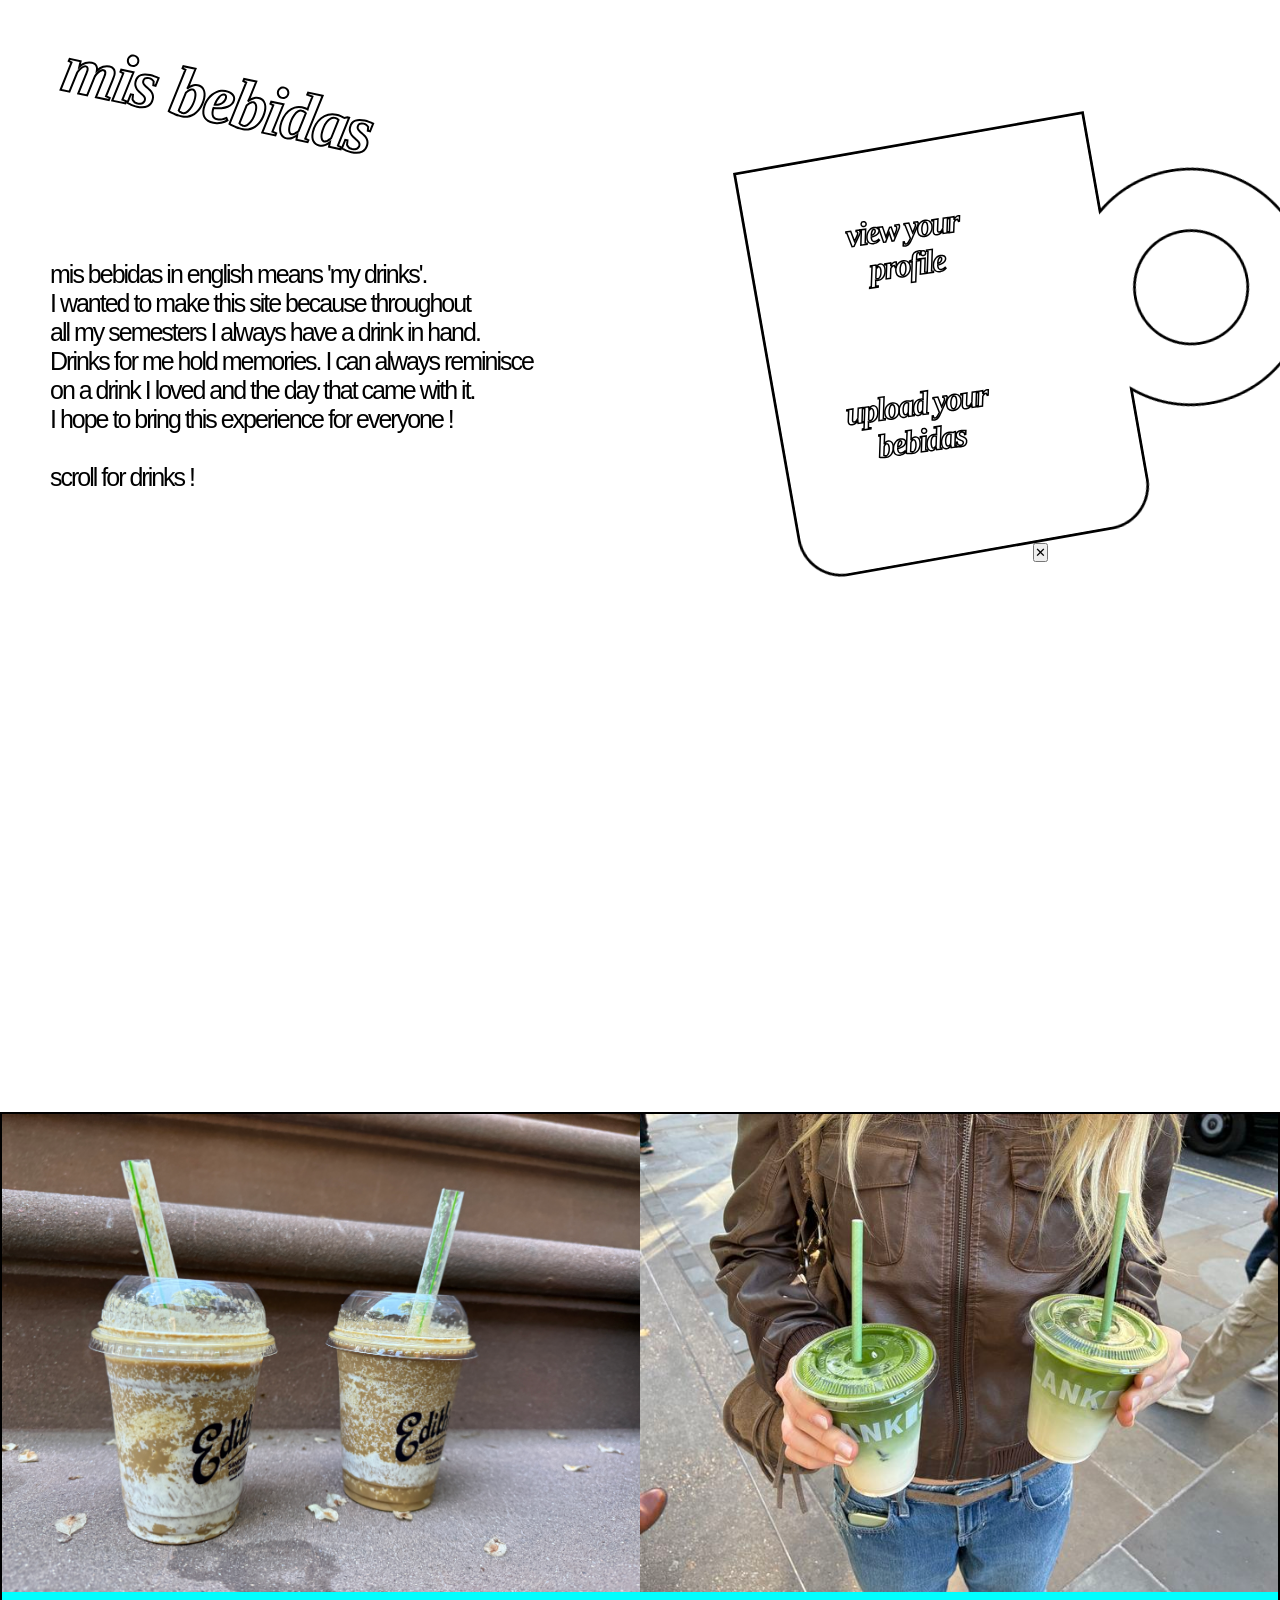
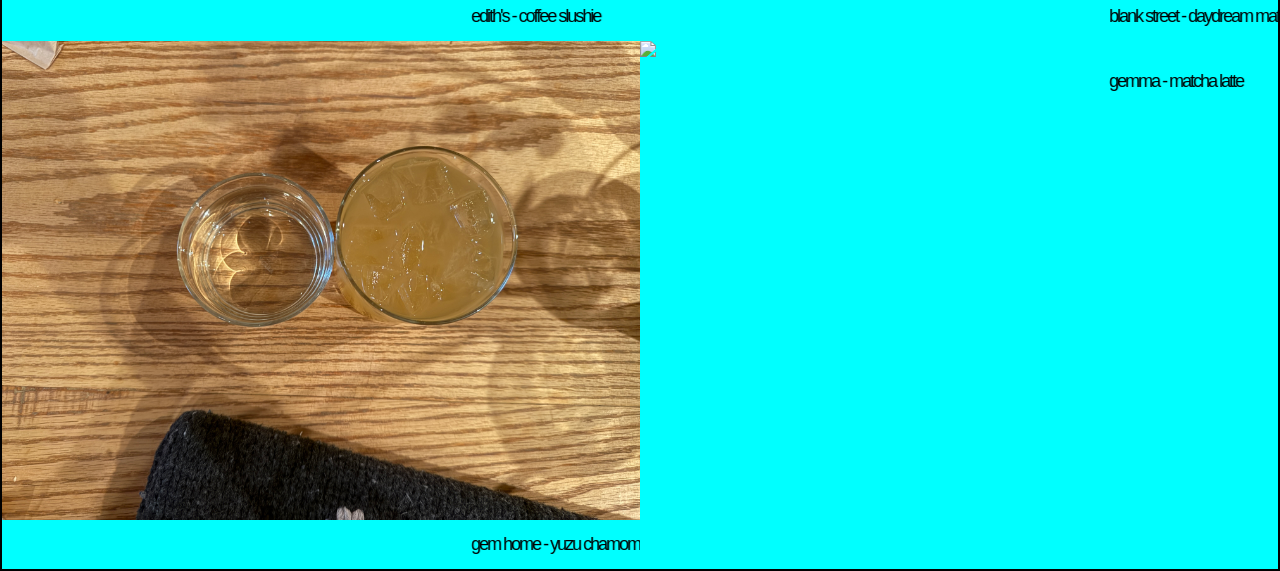
==== index.html @ dcd8b669 "initalcommit" ====
<!DOCTYPE html>
<!--[if lt IE 7]>      <html class="no-js lt-ie9 lt-ie8 lt-ie7"> <![endif]-->
<!--[if IE 7]>         <html class="no-js lt-ie9 lt-ie8"> <![endif]-->
<!--[if IE 8]>         <html class="no-js lt-ie9"> <![endif]-->
<!--[if gt IE 8]>      <html class="no-js"> <!--<![endif]-->
<html>
    <head>
        <meta charset="utf-8">
        <meta http-equiv="X-UA-Compatible" content="IE=edge">
        <title></title>
        <meta name="description" content="">
        <meta name="viewport" content="width=device-width, initial-scale=1">
        <link rel="stylesheet" href="styles.css">
       <link rel="stylesheet" href="https://use.typekit.net/cyv4qiz.css">
    </head>
    <body>
        <!--[if lt IE 7]>
            <p class="browsehappy">You are using an <strong>outdated</strong> browser. Please <a href="#">upgrade your browser</a> to improve your experience.</p>
        <![endif]--> 


  
<h1 class="outline-text">mis bebidas</h1>

  <div class="container">
<p>mis bebidas in english means 'my drinks'. <br>
   I wanted to make this site  because throughout <br>
  all my semesters I always have a drink in hand. <br>
   Drinks for me hold memories. I can always reminisce <br>
   on a drink I loved and the day that came with it. <br>
   I hope to bring this experience for everyone ! 
   <br>
   <br>
   scroll for drinks !
  </p>
</div>

<div class="imgcontainer">
<img class="tilt" src="mug.png">
<span id="trigger">
<h2 class="outline-text2 centered">upload your <br> bebidas</h2>
</span>
<div id="card">
  <button id="closeBtn">✕</button>
  <h4>
    
  </h4>
</div>
<a href="profile.html">
<h3 class="outline-text2 centeredtop">view your <br> profile</h3>
</a>

</div>
<div class="grid-container">
     <div class="item">
    <figure>
      <img
        class="triggerImg"
        src="IMG_9991.JPG"
        data-title="edith's - coffee slushie"
        data-location="64 Charles St.&lt;br&gt;New York, NY"
        data-price="$8.99"
        data-ingredients="Cold Brew, Tahini"
        data-rating="This coffee slushie is not too sweet and is such a great summer drink! I also love that it is dairy free."
        data-img="IMG_9991.JPG"
      >
      <marquee>
        <figcaption>edith's - coffee slushie</figcaption>
      </marquee>
    </figure>
  </div>
 

<div class="item">
    <figure>
      <img
        class="triggerImg"
        src="blankstreet.jpg"
        data-title="blank street - daydream matcha"
        data-location="236 Lafayette St."
        data-price="$8.06"
        data-ingredients="Matcha, Vanilla, Cinnamon, Honey, Oat Milk"
        data-rating="I call this my favorite fake matcha because it always taste like a sweet drink
        to me rather than an actual matcha &lt;br&gt;but it sweet and comforting i love!"
        data-img="blankstreet.jpg"
      >
      <marquee>
        <figcaption>blank street - daydream matcha</figcaption>
      </marquee>
    </figure>
  </div>
 
 <div class="item">
    <figure>
      <img
        class="triggerImg"
        src="IMG_0036.jpg"
        data-title="gem home - yuzu chamomile iced tea"
        data-location="181 Mott St.&lt;br&gt;New York, NY"
        data-price="$6"
        data-ingredients="Yuzu, Chamomile"
        data-rating="I loveee this drink &lt;br&gt;from gem home! It is sweet with &lt;br&gt;a hint of sourness but the way
        its a tea makes it the perfect drink for the summer and &lt;br&gt;winter."
        data-img="IMG_0036.jpg"
      >
      <marquee>
        <figcaption>gem home - yuzu chamomile iced tea</figcaption>
      </marquee>
    </figure>
  </div>


   <div class="item">
    <figure>
      <img
        class="triggerImg"
        src="IMG_9620.JPG"
        data-title="gemma - matcha latte"
        data-location="335 Bowery&lt;br&gt;New York, NY"
        data-price="$8"
        data-ingredients="matcha, oatmilk"
        data-rating="this hot matcha actually &lt;br&gt;tasted really good the matcha &lt;br&gt;was more grassy then nutty which i prefer"
        data-img="IMG_9620.jpg"
      >
      <marquee>
        <figcaption>gemma - matcha latte</figcaption>
      </marquee>
    </figure>
  </div>
 
</div>
  </div>
  </div>
 
  <div class="overlay-backdrop" id="backdrop"></div>
<div class="overlay-box" id="overlayBox">
  <button class="close-btn" id="closeBtn">&times;</button>
  <p class="header" id="overlayTitle"></p>
  <hr>
  <div class="containertwo">
    <p class="info" id="overlayInfo"></p>
    <img class="size" id="overlayImg" src="" alt="">
  </div>
</div>


        <script>
const backdrop = document.getElementById('backdrop');
  const box      = document.getElementById('overlayBox');
  const closeBtn = document.getElementById('closeBtn');
 
  function openOverlay(e) {
    const img = e.currentTarget;
 
    // Populate the overlay with this card's data
    document.getElementById('overlayTitle').textContent = img.dataset.title;
    document.getElementById('overlayImg').src = img.dataset.img;
    document.getElementById('overlayInfo').innerHTML =
      `<u>Location:</u> ${img.dataset.location}<br>
       <u>Price:</u> ${img.dataset.price}<br>
       <u>Ingredients:</u> ${img.dataset.ingredients}<br>
       <u>Rating:</u> ${img.dataset.rating}`;
 
    backdrop.classList.add('open');
    box.classList.add('open');
    requestAnimationFrame(() => box.classList.add('visible'));
  }
 
  function closeOverlay() {
    box.classList.remove('visible');
    box.addEventListener('transitionend', () => {
      box.classList.remove('open');
      backdrop.classList.remove('open');
    }, { once: true });
  }
 
  // Attach listener to EVERY trigger image
  document.querySelectorAll('.triggerImg').forEach(img => {
    img.addEventListener('click', openOverlay);
  });
 
  closeBtn.addEventListener('click', closeOverlay);
  backdrop.addEventListener('click', closeOverlay);
  document.addEventListener('keydown', e => e.key === 'Escape' && closeOverlay());

   document.getElementById('trigger').addEventListener('click', () => {
    document.getElementById('card').style.display = 'block';
  });

  document.getElementById('closeBtn').addEventListener('click', () => {
    document.getElementById('card').style.display = 'none';
  });


        </script>
    </body>
</html>
---- styles.css ----
* {
    box-sizing: border-box;
    margin: 0;
    padding: 0;
  
}

h1 {
font-family: "array-mono", serif;
font-weight: 700;
font-style: italic;
letter-spacing: -2px;
font-size: 70px;
position: relative;
top: 160px;
left: 50px;
}

.outline-text {
  -webkit-text-stroke: 2px black;
  color: transparent;
  transform: rotate(12deg);
}

h2 {
font-family: "array-mono", serif;
font-weight: 700;
font-style: italic;
letter-spacing: -2px;
font-size: 33px;
position: relative;
left: 900px;
animation-name: myAnimation;
animation-duration: 2s;
animation-iteration-count: infinite;
animation-direction: alternate;
}

@keyframes myAnimation {
0% {transform:rotate(-10deg);}
100% {transform: rotate(10deg);}
0% {transform:rotate(-10deg);}
}


h3 {
font-family: "array-mono", serif;
font-weight: 700;
font-style: italic;
letter-spacing: -2px;
font-size: 33px;
position: relative;
left: 900px;
animation-name: tilt;
animation-duration: 2s;
animation-iteration-count: infinite;
animation-direction: alternate;
}

@keyframes tilt {
0% {transform:rotate(8deg);}
100% {transform: rotate(-10deg);}
0% {transform:rotate(8deg);}
}

.outline-text2 {
  -webkit-text-stroke: 1.5px rgb(0, 0, 0);
  color: transparent;
  transform: rotate(-8deg);
}

.outline-text2:hover {
  color: aqua;

}


.container {

  width: auto;
  height:auto;
  background-color: white;
}

p {
  font-family: "logic-monospace", sans-serif;
font-weight: 400;
font-style: normal;
letter-spacing: -2px;
font-size: 25px;
padding: 180px 50px;
}

.item-header {
  grid-column: 1 / 2;
}

.box {
  padding: 20px;
  width: 250px;
  height: 250px;
  object-fit: cover;

}



.grid-container {
  display: grid;
  grid-template-columns: 50% 50%;
  grid-template-rows: auto;
  border: 2px solid black;
}

.item img {
  width: 100%;
  height: auto;

}


figcaption {
  font-family: "logic-monospace", sans-serif;
  font-weight: 400;
  font-style: normal;
  letter-spacing: -2px;
  font-size: 18px;
  padding: 10px;
}

a {
  text-decoration: none;
}

.black {
  color: white;
}

.black:hover {
  color: rgb(24, 24, 24);
}


.item {
  width: 100%;
  background-color: aqua;
}

.teal {
  color: aqua;
}

.imgcontainer {
  position: relative;
  left: 400px;
  bottom: 550px;
  text-align: center;
}

.centered {
  position: absolute;
  top: 60%;
  left: 35%;
}

.centeredtop {
  position: absolute;
  top: 20%;
  left: 35%;
}

.tilt {
  transform: rotate(-10deg);
  width: 550px;
}

#triggerImg {
  cursor: pointer;
}

.overlay-backdrop {
      display: none;
      position: fixed;
      inset: 0;
      background: rgba(0,0,0,.55);
      z-index: 100;
    }
    .overlay-backdrop.open { display: block; }
 
    /* Overlay box */
    .overlay-box {
      display: none;
      position: fixed;
      top: 50%;
      left: 50%;
      background-image: url(mug.png);
      background-color: white;
      background-repeat: no-repeat;
      background-size: 450px;
      background-position: 10% 70%;
      border: solid 2px black;
      width: min(960px, 90vw);
      height: 500px;
      box-shadow: 0 12px 40px rgba(0,0,0,.3);
      z-index: 101;
      opacity: 0;
      transition: opacity .22s ease, transform .22s ease;
    }

    .overlay-box.open {
      display: block;
      /* small hack: trigger reflow then add visible class */
    }
    .overlay-box.visible {
      opacity: 1;
      transform: translate(-50%, -50%) scale(1);
    }
 
  .close-btn {
      position: absolute;
      top: 12px;
      right: 14px;
      background: none;
      border: none;
      font-size: 1.4rem;
      cursor: pointer;
      color: black;
      line-height: 1;
    }
  .close-btn:hover { color: #222; }

  .header {
    font-family: "array-mono", serif;
font-weight: 700;
font-style: italic;
letter-spacing: -2px;
font-size: 25px;
  -webkit-text-stroke: 1.5px black;
  color: transparent;
position: relative;
bottom: 170px;
right: 30px;
  }

.size {
  width: 400px;
  padding: 10px;
}

hr {
  position: relative;
  bottom: 340px;
}

.containertwo {
  display: grid;
  grid-template-columns: 1fr 1fr;
  gap: 80px;
  position: relative;
  bottom: 250px;
}

.info {
  font-family: "logic-monospace", sans-serif;
font-weight: 400;
font-style: normal;
letter-spacing: -2px;
line-height: 25px;
font-size: 18px;
position: relative;
bottom: 0px;

padding: 0px 70px;
}

h1:hover {
  color: aqua;
}

.grid-containertwo {
  display: grid;
  grid-template-columns: 50% 50%;
  grid-template-rows: auto;
  padding: 20px;
}

.profiletext {
  font-family: "array-mono", serif;
font-weight: 700;
font-style: italic;
letter-spacing: -2px;
font-size: 50px;
  -webkit-text-stroke: 2px black;
  color: transparent;
}

#mugtwo {
width: 450px;
position: relative;
top: 80px;
left: 60px;
}

.rotate {
  animation: rotate 5s linear infinite;
}

@keyframes rotate {
 from {
    transform: rotate(0deg);
  }
  to {
    transform: rotate(360deg);
  }
}

.pic {
  border-radius: 50%;
  width: 310px;
  height: 310px;
  position: absolute;
  right: 260px;
  top: 230px;
  border: 2px solid black;
}

h4 {
  font-family: "logic-monospace", sans-serif;
font-weight: 400;
font-style: normal;
letter-spacing: -2px;
line-height: 25px;
font-size: 20px;
}

.infocontainer {
  display: block;
  width: 600px;
  height: 300px;
  position: relative;
  bottom: 150px;
  left: 78px;
  padding:15px;
  border: 2px solid black;
}
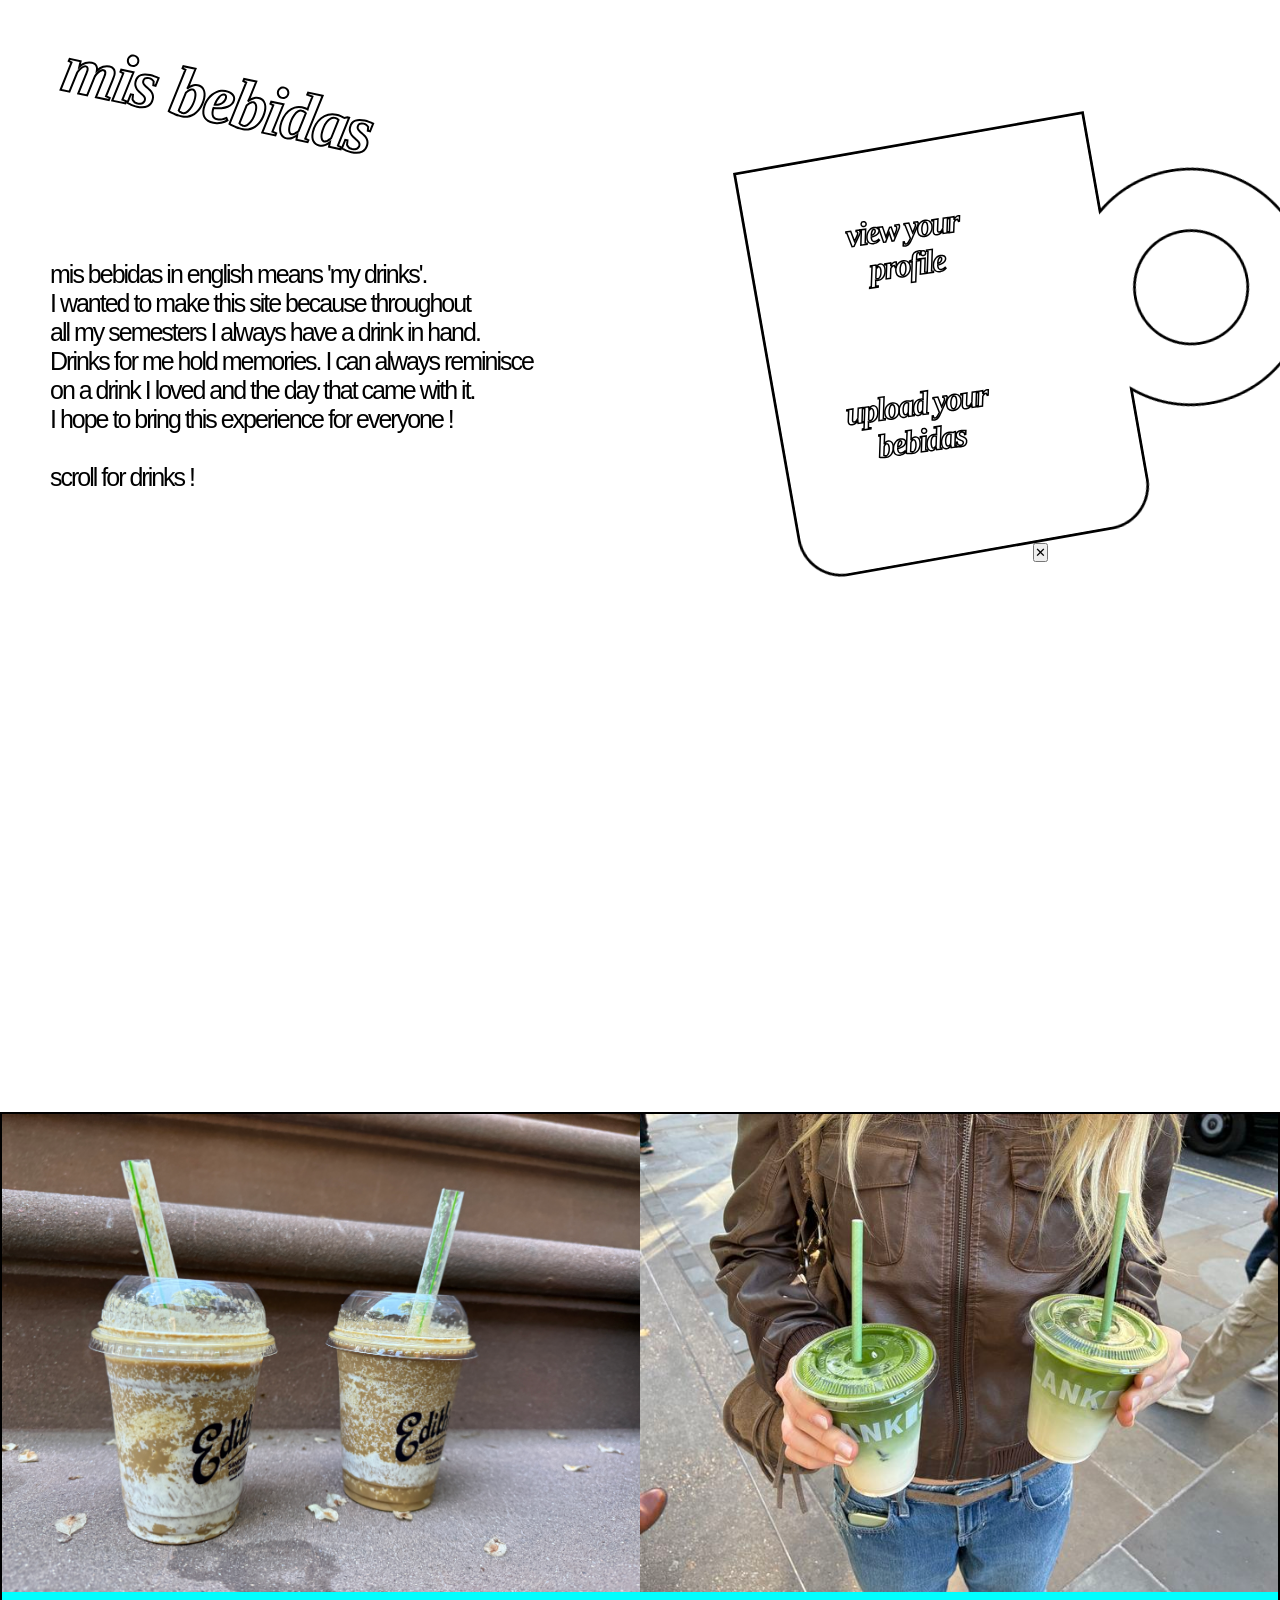
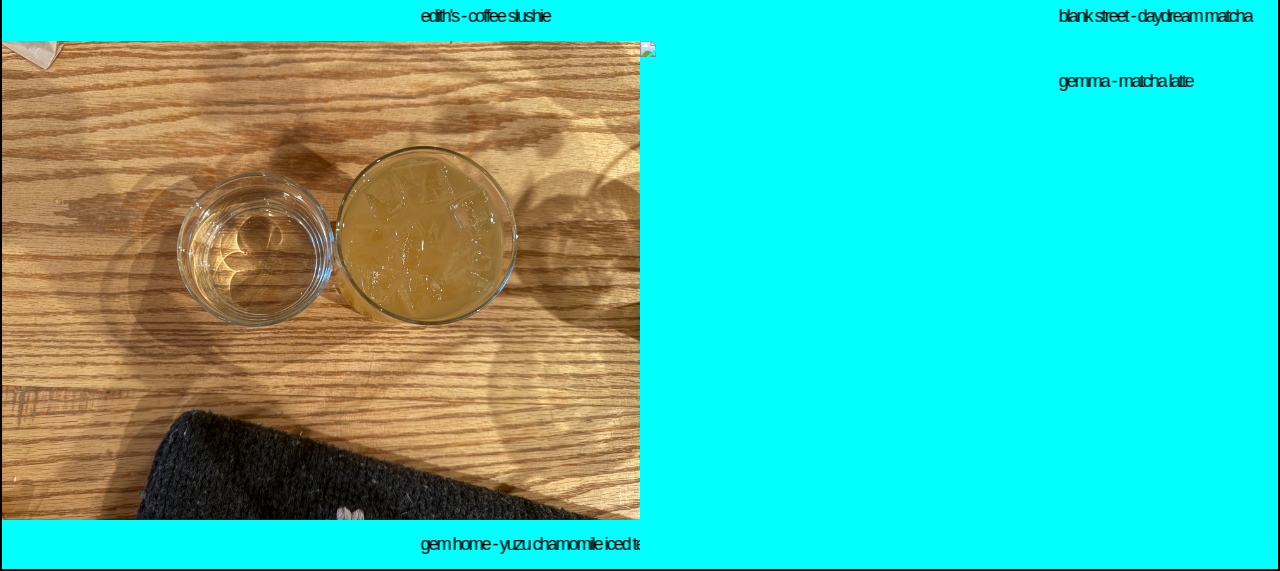
==== commit e8013766: "buttonfix" ====
--- a/index.html
+++ b/index.html
@@ -41,7 +41,7 @@
 <h2 class="outline-text2 centered">upload your <br> bebidas</h2>
 </span>
 <div id="card">
-  <button id="closeBtn">✕</button>
+  <button id="closeBtntwo">✕</button>
   <h4>
     
   </h4>
@@ -187,7 +187,7 @@
     document.getElementById('card').style.display = 'block';
   });
 
-  document.getElementById('closeBtn').addEventListener('click', () => {
+  document.getElementById('closeBtntwo').addEventListener('click', () => {
     document.getElementById('card').style.display = 'none';
   });
 
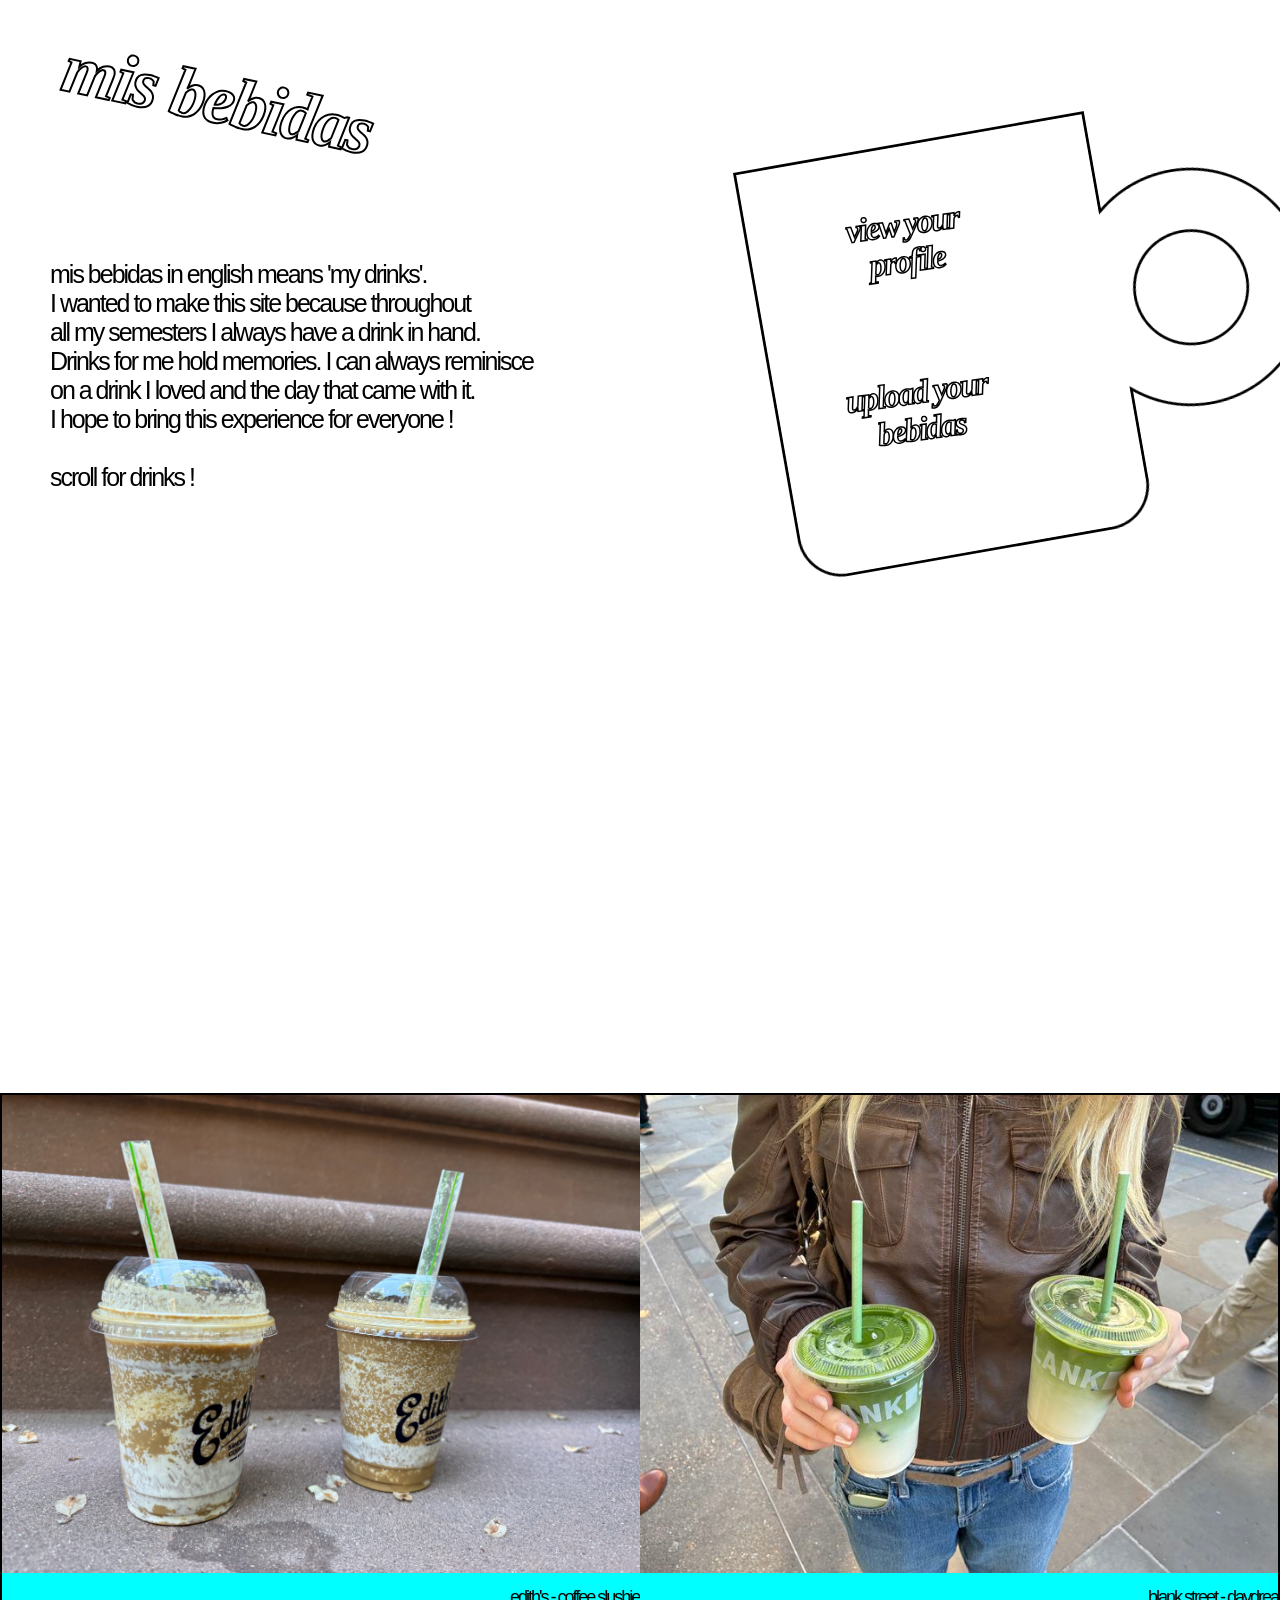
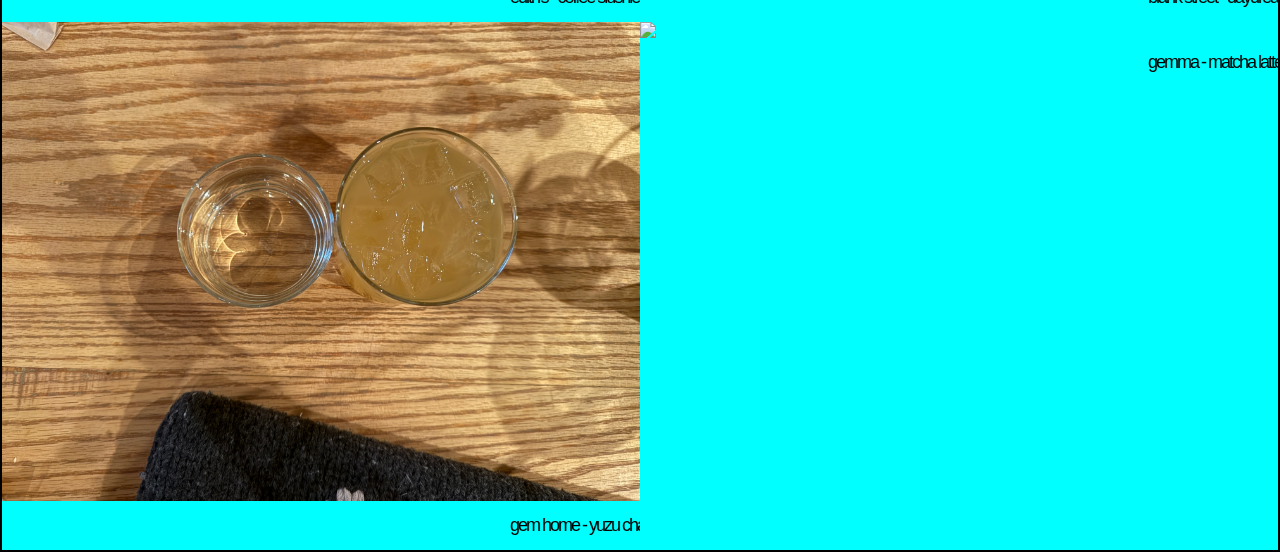
==== commit 978c67c6: "updates" ====
--- a/index.html
+++ b/index.html
@@ -42,9 +42,20 @@
 </span>
 <div id="card">
   <button id="closeBtntwo">✕</button>
-  <h4>
-    
-  </h4>
+  <div class="content">
+<form action="/action_page.php">
+  <label for="fname">name:</label>
+  <input type="text" id="fname" name="fname"><br><br>
+  <label for="lname">location:</label>
+  <input type="text" id="lname" name="lname"><br><br>
+  <label for="lname">ingredients:</label>
+  <input type="text" id="lname" name="lname"><br><br>
+  <label for="fname">rating:</label>
+  <input type="text" id="fname" name="fname"><br><br>
+  <input type="file" id="fileInput" accept="image/jpeg,image/png,image/webp" width="300" height="300">
+  <input type="submit" value="Submit">
+</form>
+</div>
 </div>
 <a href="profile.html">
 <h3 class="outline-text2 centeredtop">view your <br> profile</h3>
--- a/styles.css
+++ b/styles.css
@@ -342,4 +342,59 @@
   left: 78px;
   padding:15px;
   border: 2px solid black;
+}
+
+#closeBtntwo {
+      font-size: 1.4rem;
+      cursor: pointer;
+      color: black;
+      line-height: 1;
+      background: none;
+      border: none;
+      z-index: 3;
+    }
+
+#card {
+  display: none;
+  background-color: white;
+  width: 400px;
+  height: 300px;
+    border: 2px solid black;
+    padding:15px;
+text-align: left;
+position: relative;
+left:120px;
+}
+
+.toptext {
+  font-family: "array-mono", serif;
+font-weight: 700;
+font-style: italic;
+letter-spacing: -2px;
+font-size: 25px;
+  -webkit-text-stroke: 1.5px black;
+  color: transparent;
+  position: relative;
+  top: 90px;
+  z-index: 1;
+}
+
+input {
+  border: 1px solid black;
+  border-radius: 0;
+}
+
+label {
+    font-family: "logic-monospace", sans-serif;
+font-weight: 400;
+font-style: normal;
+letter-spacing: -2px;
+line-height: 25px;
+font-size: 20px;
+}
+
+.content {
+  padding: 10px;
+  position: relative;
+  bottom: 0px;
 }
